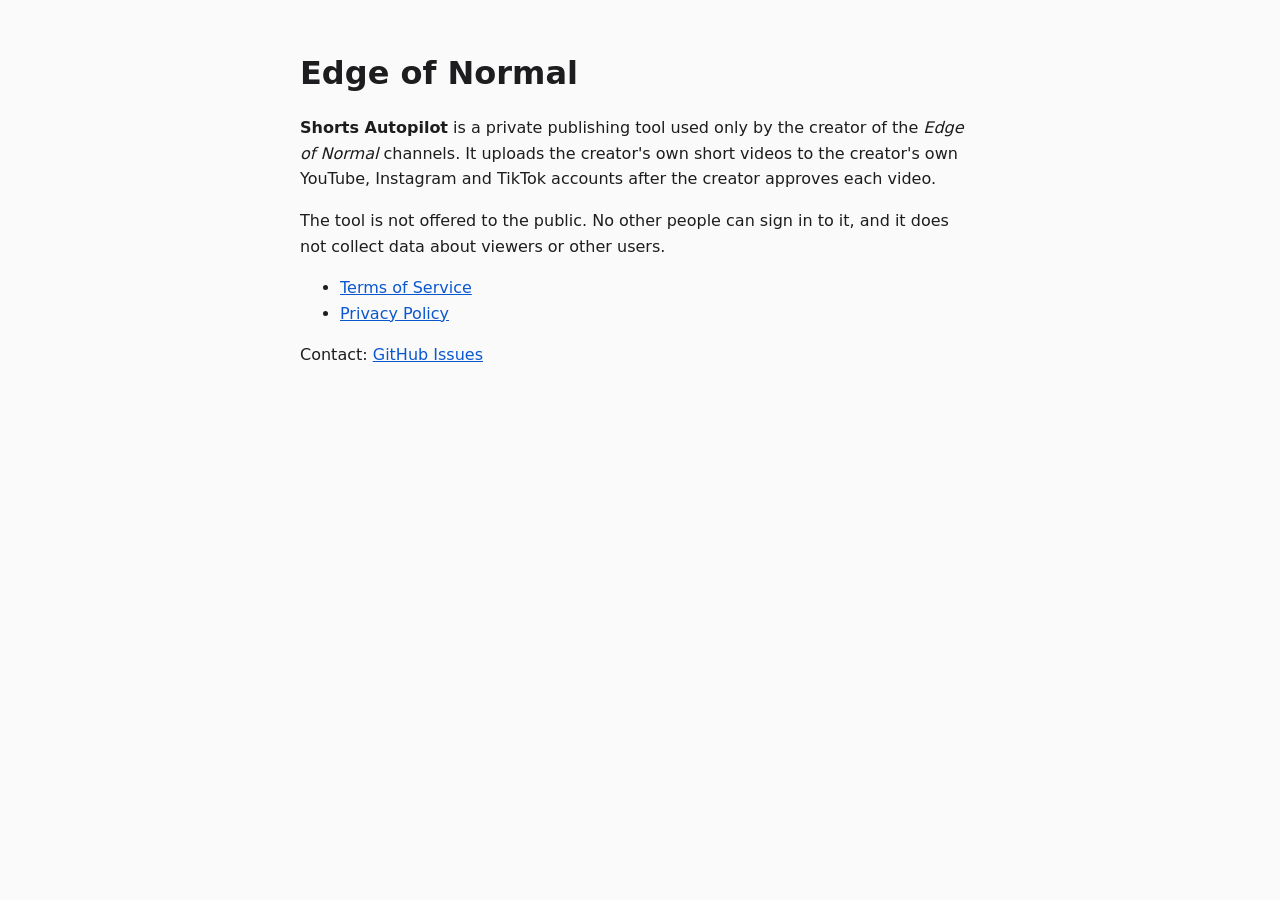
==== index.html @ f4b490fc "Add website, terms and privacy policy for Shorts Autopilot Co-Authored-By: Claude Opus 5.5 <noreply@" ====
<!doctype html>
<html lang="en">
<head>
<meta charset="utf-8">
<meta name="viewport" content="width=device-width, initial-scale=1">
<title>Edge of Normal – Shorts Autopilot</title>
<link rel="stylesheet" href="style.css">
</head>
<body>
<main>
  <h1>Edge of Normal</h1>
  <p><strong>Shorts Autopilot</strong> is a private publishing tool used only by the creator of the
  <em>Edge of Normal</em> channels. It uploads the creator's own short videos to the creator's own
  YouTube, Instagram and TikTok accounts after the creator approves each video.</p>
  <p>The tool is not offered to the public. No other people can sign in to it, and it does not collect
  data about viewers or other users.</p>
  <ul>
    <li><a href="terms.html">Terms of Service</a></li>
    <li><a href="privacy.html">Privacy Policy</a></li>
  </ul>
  <p>Contact: <a href="https://github.com/AdminInsider/edgeofnormal/issues">GitHub Issues</a></p>
</main>
</body>
</html>
---- style.css ----
body { margin: 0; font: 16px/1.6 system-ui, -apple-system, "Segoe UI", sans-serif; color: #1d1d1f; background: #fafafa; }
main { max-width: 680px; margin: 0 auto; padding: 48px 24px; }
h1 { font-size: 2rem; margin: 0 0 16px; }
h2 { font-size: 1.15rem; margin: 32px 0 8px; }
a { color: #0b57d0; }
@media (prefers-color-scheme: dark) { body { background: #111; color: #eee; } a { color: #8ab4f8; } }
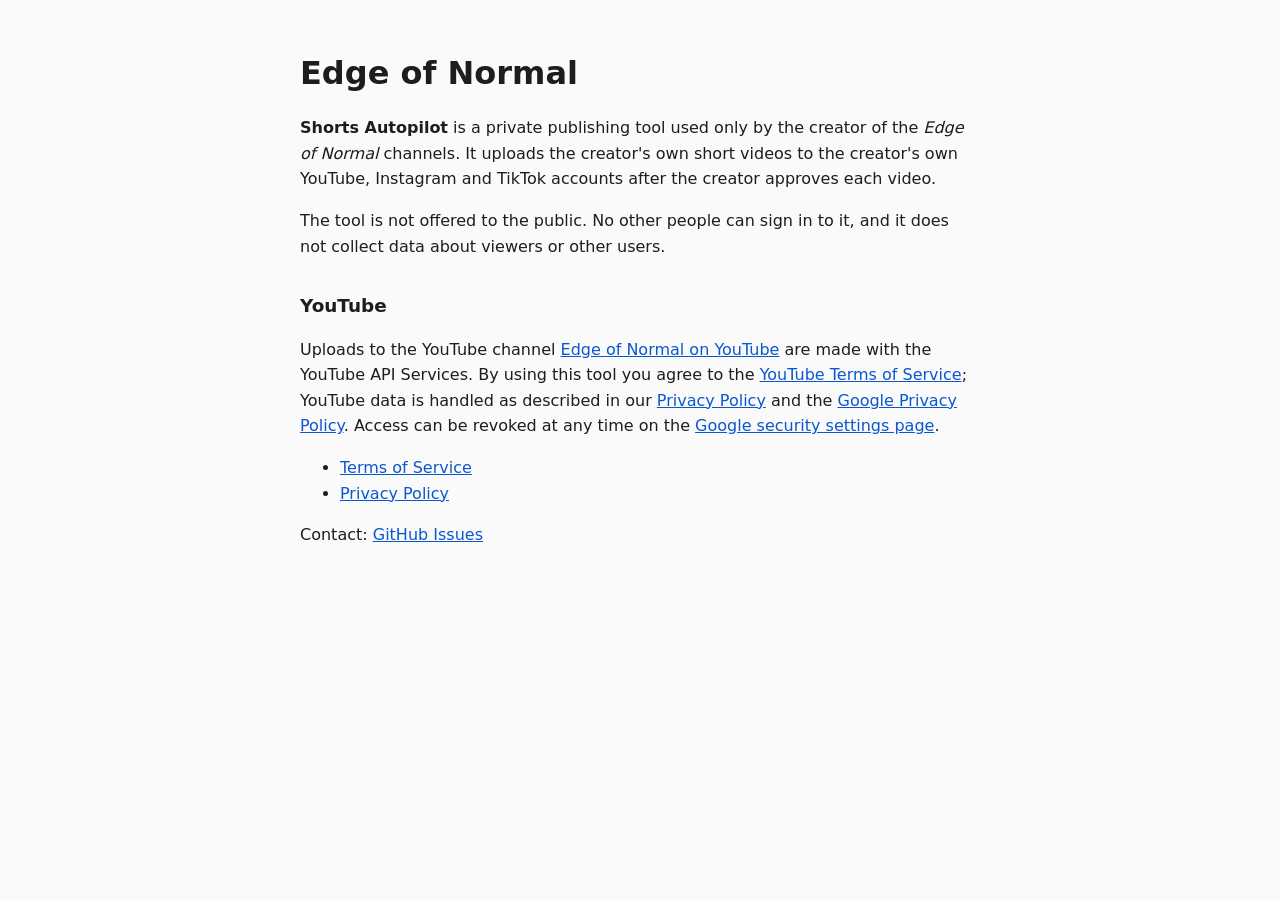
==== commit a2b818ec: "Show YouTube API Services usage on the homepage Co-Authored-By: Claude Opus 5.5 <noreply@anthropic.c" ====
--- a/index.html
+++ b/index.html
@@ -14,6 +14,13 @@
   YouTube, Instagram and TikTok accounts after the creator approves each video.</p>
   <p>The tool is not offered to the public. No other people can sign in to it, and it does not collect
   data about viewers or other users.</p>
+  <h2>YouTube</h2>
+  <p>Uploads to the YouTube channel <a href="https://www.youtube.com/@edgeofnormal">Edge of Normal on YouTube</a>
+  are made with the YouTube API Services. By using this tool you agree to the
+  <a href="https://www.youtube.com/t/terms">YouTube Terms of Service</a>; YouTube data is handled as described in our
+  <a href="privacy.html">Privacy Policy</a> and the <a href="https://policies.google.com/privacy">Google Privacy Policy</a>.
+  Access can be revoked at any time on the
+  <a href="https://security.google.com/settings/security/permissions">Google security settings page</a>.</p>
   <ul>
     <li><a href="terms.html">Terms of Service</a></li>
     <li><a href="privacy.html">Privacy Policy</a></li>
